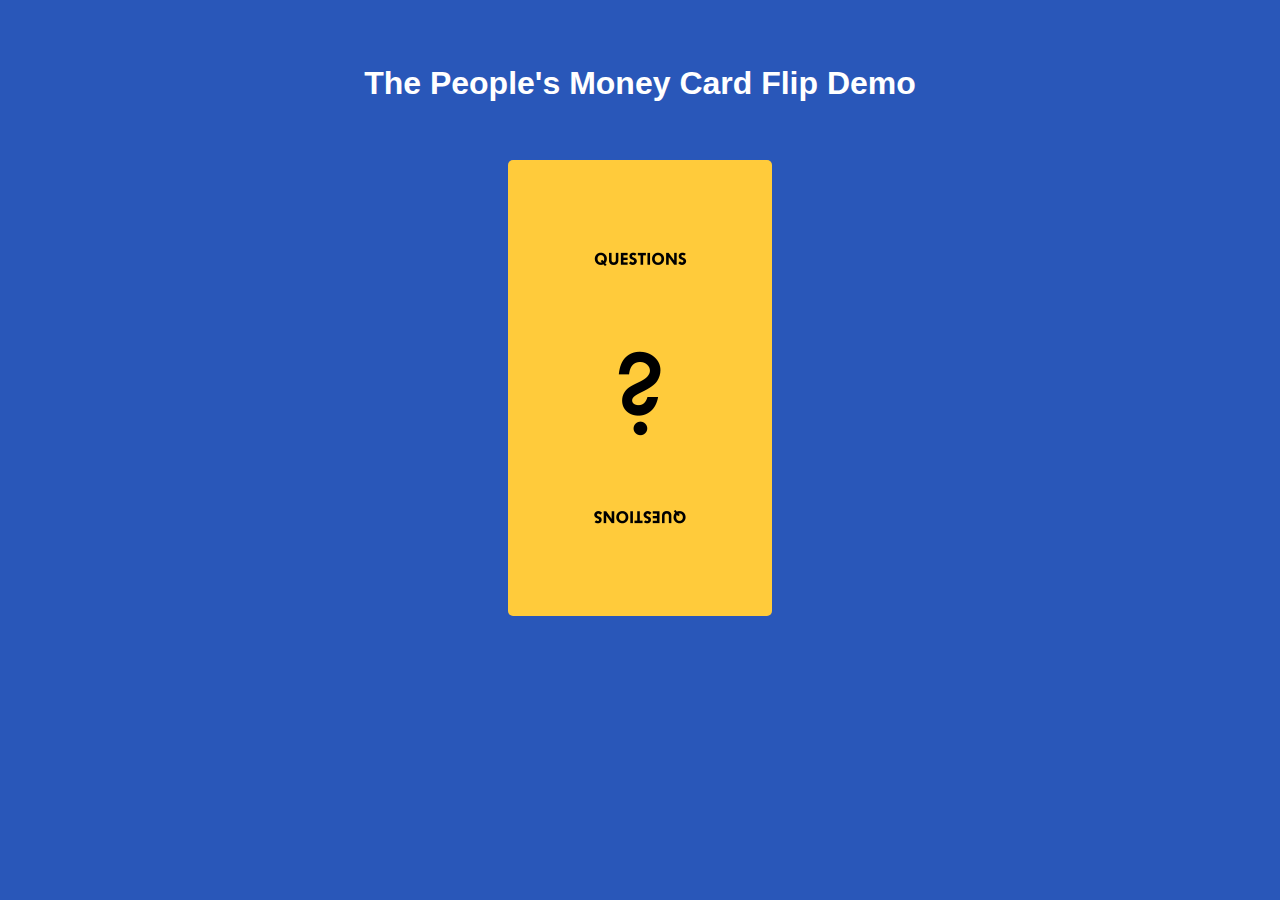
==== index.html @ f1cde3a4 "first commit" ====
<!DOCTYPE html>
<html>
<head>
<meta name="viewport" content="width=device-width, initial-scale=1">
<link rel="stylesheet" type="text/css" href="css/styles.css">
</head>
<body class="body">
    <br></br>
    <h1 class="title">The People's Money Card Flip Demo</h1>
    <br></br>
    <div class = "flip-card">
        <div class="flip-card-inner">
            <div class="flip-card-front">
                <img src="images/back.png" alt="front" style="border-radius: 5px;">
            </div>
            <div class="flip-card-back">
                <img src="images/front.png" alt="back" style="border-radius: 5px;">
            </div>
        </div>
    </div>
</body>
</html>
---- css/styles.css ----
body {
    font-family: Arial, Helvetica, sans-serif;
    text-align: center;
    background-color: #2957b9;
  }
  
  .title {
      color:white;
  }
  
  .flip-card {
    background-color: transparent;
  }
  
  .flip-card-inner {
    position: relative;
    width: 100%;
    height: 100%;
    text-align: center;
    transition: transform 0.6s;
    transform-style: preserve-3d;
  }
  
  .flip-card:active .flip-card-inner {
    transform: rotateY(180deg);
  }
  
  .flip-card-front, .flip-card-back {
    position: absolute;
    width: 100%;
    height: 100%;
    -webkit-backface-visibility: hidden;
    backface-visibility: hidden;
  }
  
  .flip-card-back {
    transform: rotateY(180deg);
  }
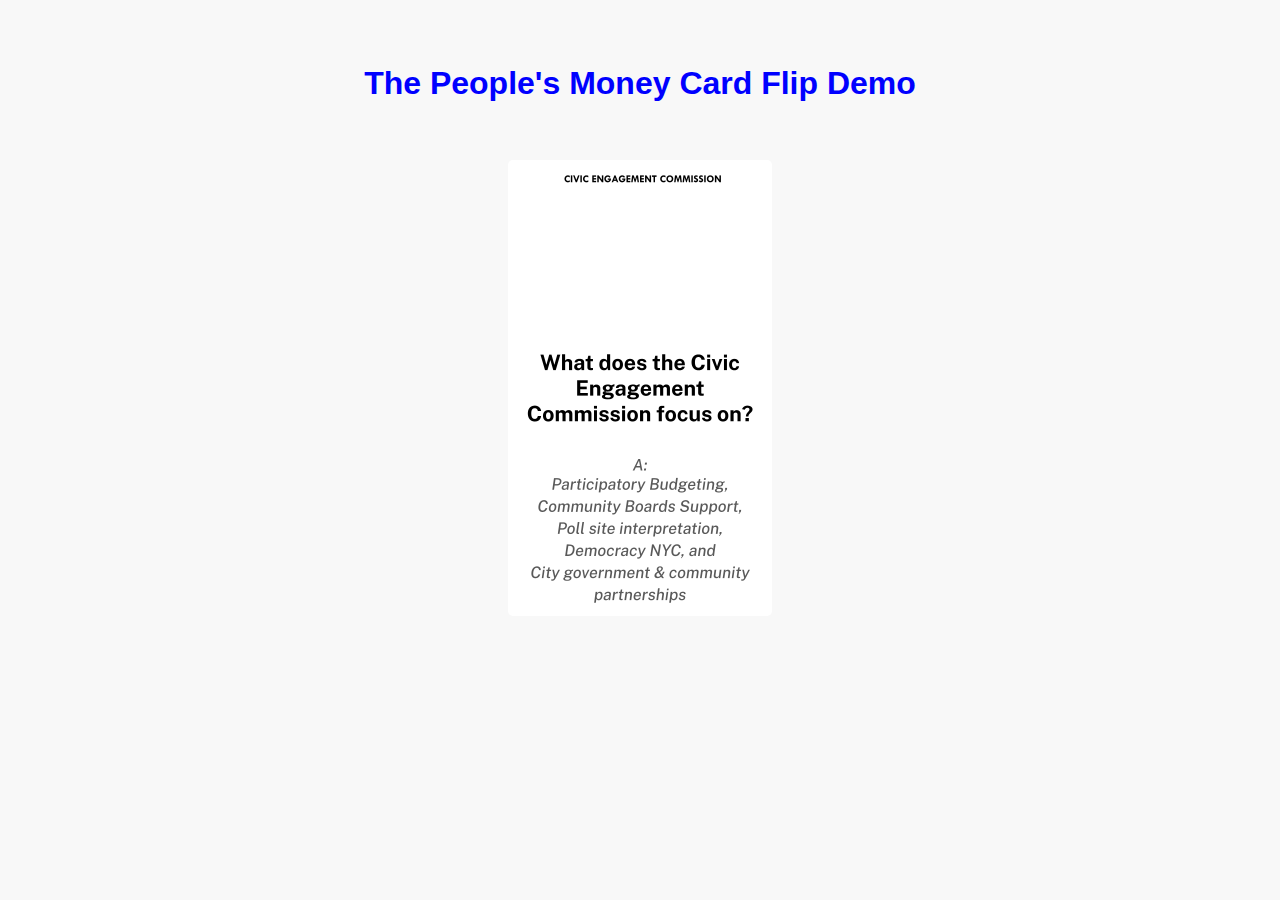
==== commit ef779d85: "front facing" ====
--- a/index.html
+++ b/index.html
@@ -11,10 +11,10 @@
     <div class = "flip-card">
         <div class="flip-card-inner">
             <div class="flip-card-front">
-                <img src="images/back.png" alt="front" style="border-radius: 5px;">
+                <img src="images/front.png" alt="front" style="border-radius: 5px;">
             </div>
             <div class="flip-card-back">
-                <img src="images/front.png" alt="back" style="border-radius: 5px;">
+                <img src="images/back.png" alt="back" style="border-radius: 5px;">
             </div>
         </div>
     </div>
--- a/css/styles.css
+++ b/css/styles.css
@@ -1,11 +1,11 @@
 body {
     font-family: Arial, Helvetica, sans-serif;
     text-align: center;
-    background-color: #2957b9;
+    background-color: #f8f8f8;
   }
   
   .title {
-      color:white;
+      color:blue;
   }
   
   .flip-card {
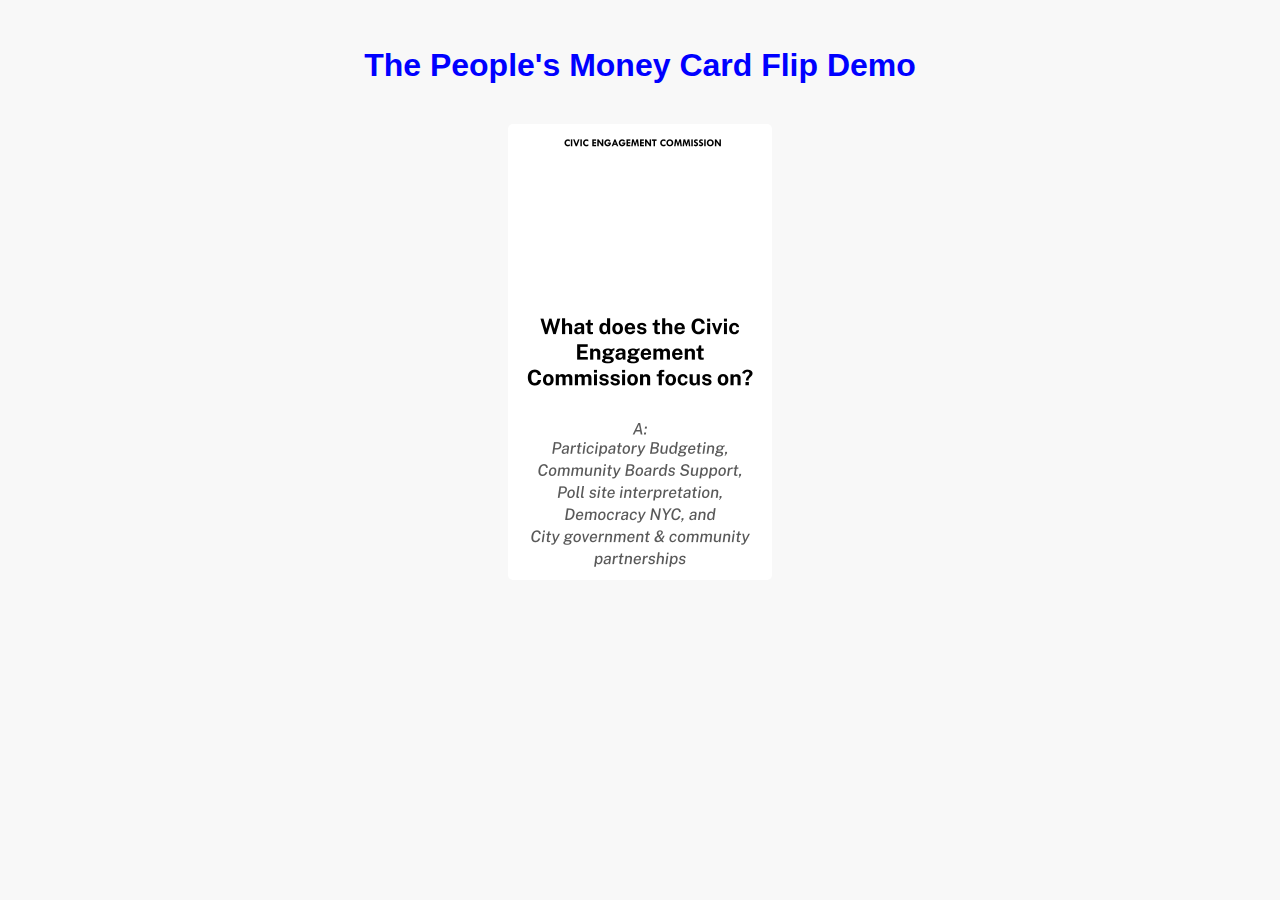
==== commit 3bdd8677: "disappearing buttons" ====
--- a/index.html
+++ b/index.html
@@ -1,22 +1,29 @@
 <!DOCTYPE html>
 <html>
 <head>
-<meta name="viewport" content="width=device-width, initial-scale=1">
-<link rel="stylesheet" type="text/css" href="css/styles.css">
+    <meta name="viewport" content="width=device-width, initial-scale=1">
+    <link rel="stylesheet" type="text/css" href="css/styles.css">
+    <title>The People's Money</title>
+    <noscript>Your browser does not support JavaScript!</noscript>
 </head>
+<script type="text/javascript" src="flipcards.js"></script>
 <body class="body">
-    <br></br>
+    <br class="title-break"></br>
     <h1 class="title">The People's Money Card Flip Demo</h1>
-    <br></br>
+    <br class="title-break"></br>
     <div class = "flip-card">
         <div class="flip-card-inner">
             <div class="flip-card-front">
-                <img src="images/front.png" alt="front" style="border-radius: 5px;">
+                <img id="front" src="images/1front.png" alt="front" style="border-radius: 5px;"> <!--class="shadow-box" for shadow effect-->
             </div>
             <div class="flip-card-back">
-                <img src="images/back.png" alt="back" style="border-radius: 5px;">
+                <img id="back" src="images/questions.png" alt="back" style="border-radius: 5px;">
             </div>
         </div>
     </div>
+    <br style="margin-bottom: 450px;"><br>
+    <button class="flip-button left-button" id="left-button" onclick="goLeft(); return false;"><img src="images/arrow-left.svg" alt="Left" class="svg-image"></button>
+    <button class="flip-button shuffle-button" onclick="shuffle(); return false;"><img src="images/shuffle.svg" alt="Shuffle" class="svg-image"></button>
+    <button class="flip-button right-button" id="right-button" onclick="goRight(); return false;"><img src="images/arrow-right.svg" alt="Right" class="svg-image"></button>
 </body>
 </html>
--- a/css/styles.css
+++ b/css/styles.css
@@ -1,4 +1,4 @@
-body {
+  body {
     font-family: Arial, Helvetica, sans-serif;
     text-align: center;
     background-color: #f8f8f8;
@@ -6,6 +6,10 @@
   
   .title {
       color:blue;
+  }
+
+  .title-break {
+    display:none;
   }
   
   .flip-card {
@@ -35,4 +39,39 @@
   
   .flip-card-back {
     transform: rotateY(180deg);
+  }
+
+  .shadow-box {
+    box-shadow: 2px 2px grey;
+  }
+
+  .flip-button {
+    border: solid thin black;
+    width: 75px;
+    height: 50px;
+    border-radius: 10px;
+  }
+
+  .left-button {
+    display: none;
+  }
+
+  .shuffle-button {
+    margin-left: 15px;
+    margin-right: 15px;
+  }
+  
+  .svg-image {
+    margin: 0px 0px 0px 0px;
+  }
+
+  @media only screen 
+  and (min-device-width : 320px) 
+  and (max-device-width : 480px) {
+    .title {
+      font-size:medium;
+    }
+    .title-break {
+      display:none;
+    }
   }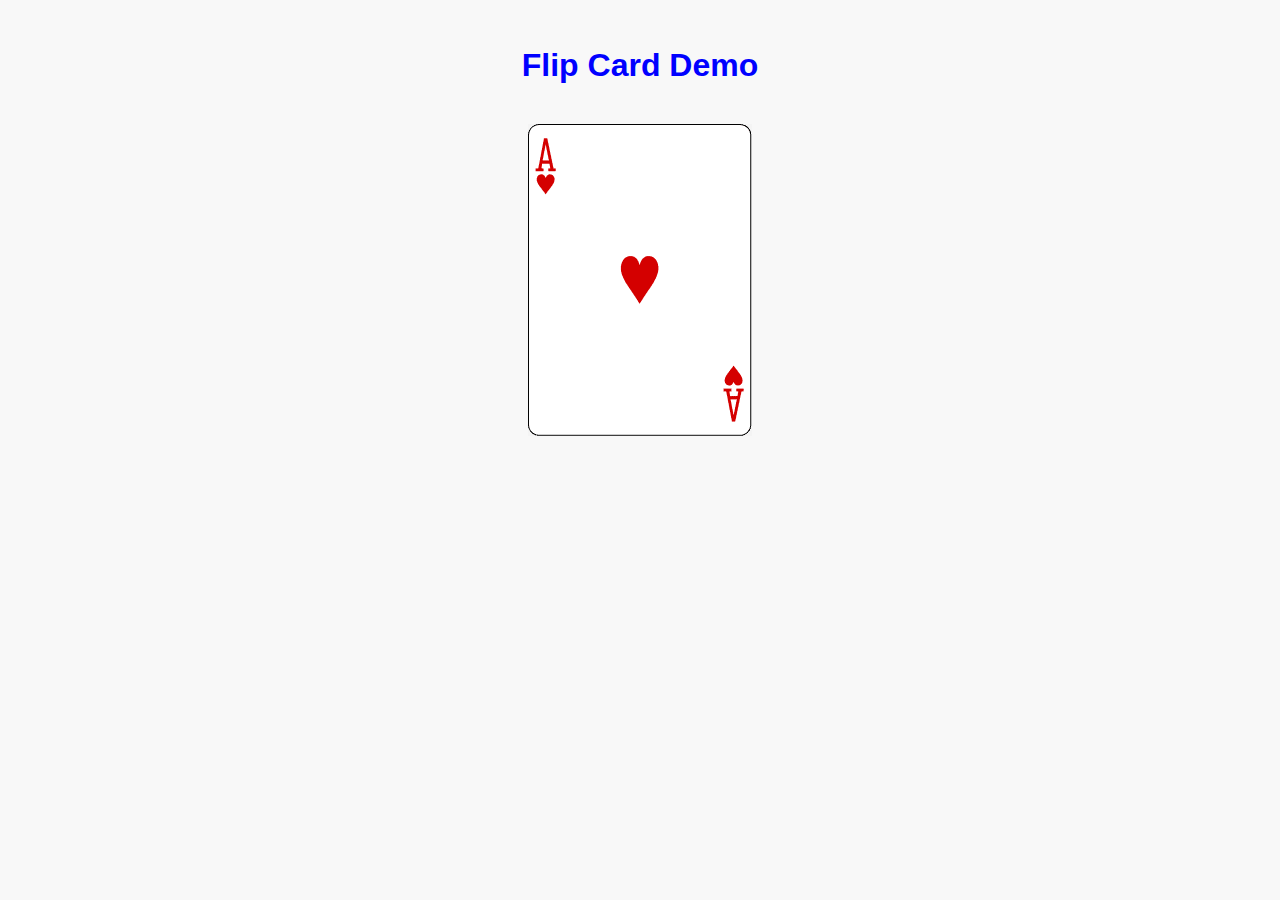
==== commit f1e07e38: "added addtoany & reformatted as playing cards" ====
--- a/index.html
+++ b/index.html
@@ -3,27 +3,27 @@
 <head>
     <meta name="viewport" content="width=device-width, initial-scale=1">
     <link rel="stylesheet" type="text/css" href="css/styles.css">
-    <title>The People's Money</title>
+    <title>Flipcards</title>
     <noscript>Your browser does not support JavaScript!</noscript>
 </head>
 <script type="text/javascript" src="flipcards.js"></script>
 <body class="body">
     <br class="title-break"></br>
-    <h1 class="title">The People's Money Card Flip Demo</h1>
-    <br class="title-break"></br>
+    <h1 class="title">Flip Card Demo</h1>
+    <br class="title-break"></br> 
     <div class = "flip-card">
         <div class="flip-card-inner">
             <div class="flip-card-front">
-                <img id="front" src="images/1front.png" alt="front" style="border-radius: 5px;"> <!--class="shadow-box" for shadow effect-->
+                <img class="flip-card-image" id="front" src="images/acehearts.png" alt="front">
             </div>
             <div class="flip-card-back">
-                <img id="back" src="images/questions.png" alt="back" style="border-radius: 5px;">
+                <img class="flip-card-image" id="back" src="images/back.png" alt="back">
             </div>
         </div>
-    </div>
+    </div> 
     <br style="margin-bottom: 450px;"><br>
-    <button class="flip-button left-button" id="left-button" onclick="goLeft(); return false;"><img src="images/arrow-left.svg" alt="Left" class="svg-image"></button>
-    <button class="flip-button shuffle-button" onclick="shuffle(); return false;"><img src="images/shuffle.svg" alt="Shuffle" class="svg-image"></button>
-    <button class="flip-button right-button" id="right-button" onclick="goRight(); return false;"><img src="images/arrow-right.svg" alt="Right" class="svg-image"></button>
+    <button class="flip-button left-button" id="left-button" onclick="goLeft(); return false;"><img src="images/icons/arrow-left.svg" alt="Left" class="svg-image"></button>
+    <button class="flip-button shuffle-button" onclick="shuffle(); return false;"><img src="images/icons/shuffle.svg" alt="Shuffle" class="svg-image"></button>
+    <button class="flip-button right-button" id="right-button" onclick="goRight(); return false;"><img src="images/icons/arrow-right.svg" alt="Right" class="svg-image"></button>
 </body>
 </html>
